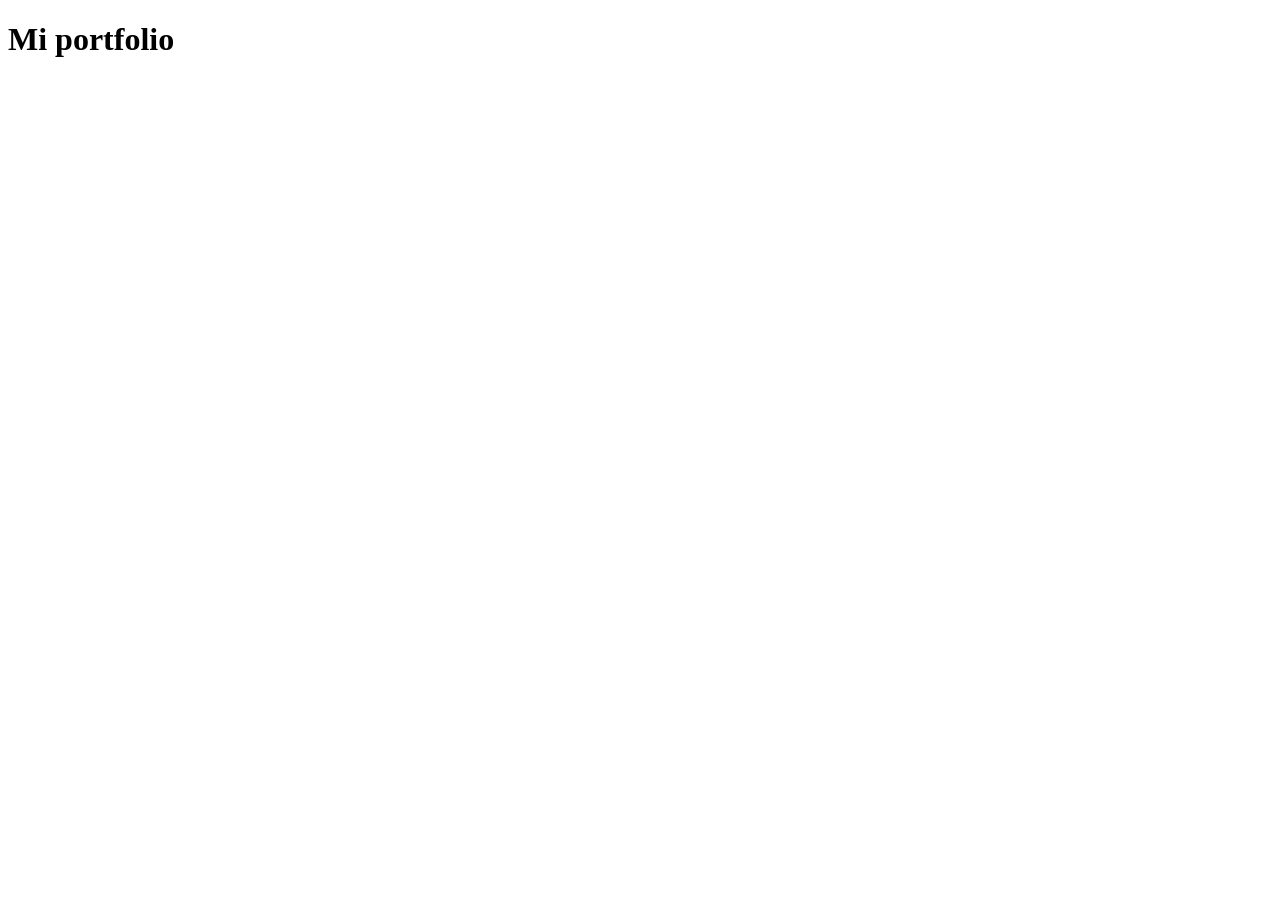
==== index.html @ 94c1d7a8 "Initial commit" ====
<!DOCTYPE html>
<html lang="es">
  <head>
    <meta charset="UTF-8" />
    <meta name="viewport" content="width=device-width, initial-scale=1" />
    <title>Mi portfolio</title>
    <link rel="stylesheet" href="style.css" />
  </head>
  <body>
    <h1>Mi portfolio</h1>
  </body>
</html>
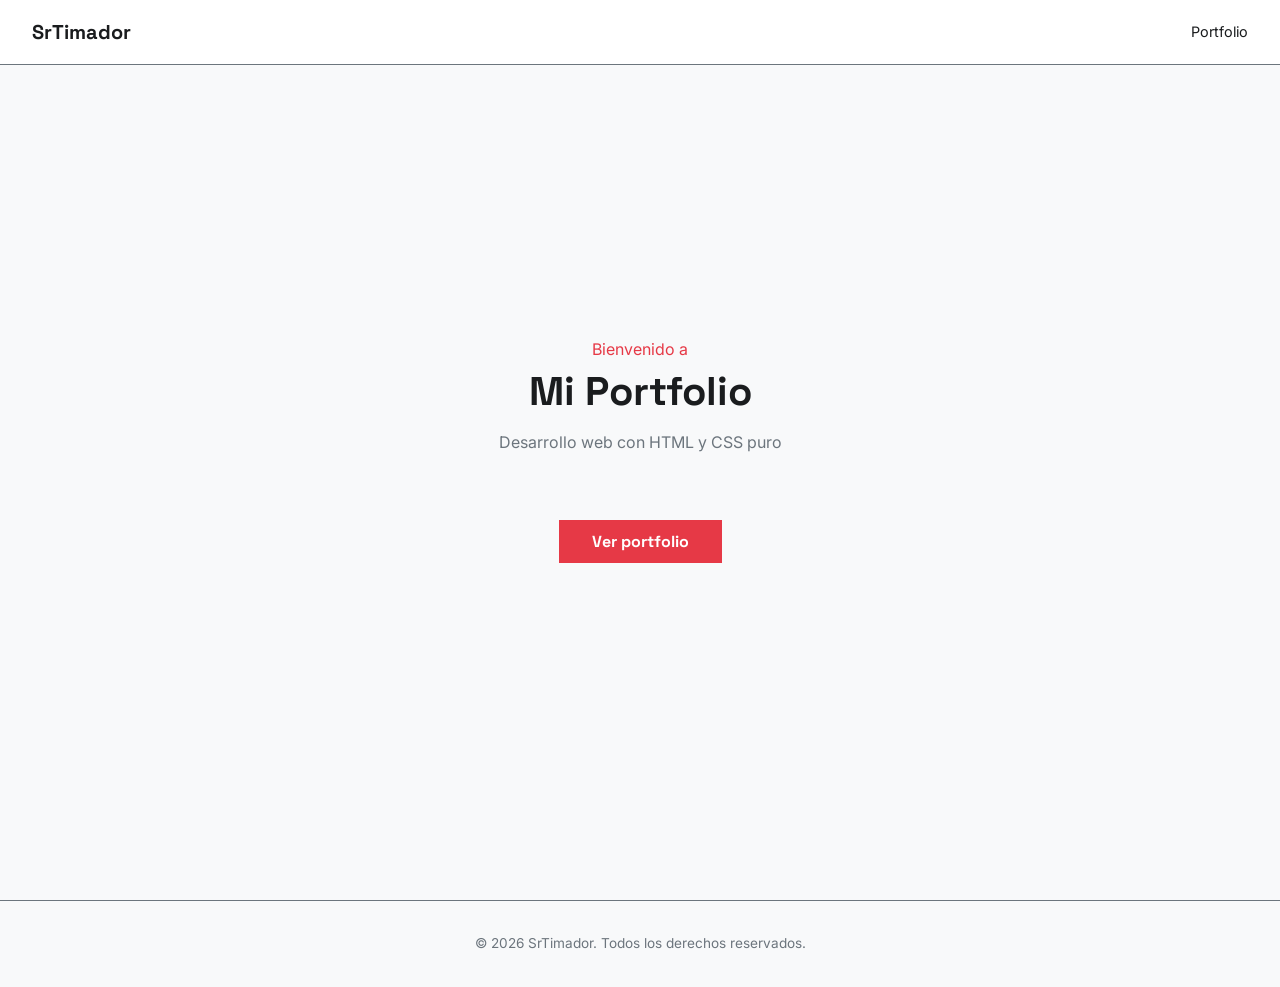
==== commit 5d16a778: "fase 1 portfolio personal con design system e identidad Batman ASCII" ====
--- a/index.html
+++ b/index.html
@@ -1,12 +1,33 @@
 <!DOCTYPE html>
 <html lang="es">
-  <head>
-    <meta charset="UTF-8" />
-    <meta name="viewport" content="width=device-width, initial-scale=1" />
-    <title>Mi portfolio</title>
-    <link rel="stylesheet" href="style.css" />
-  </head>
-  <body>
-    <h1>Mi portfolio</h1>
-  </body>
+<head>
+  <meta charset="UTF-8">
+  <meta name="viewport" content="width=device-width, initial-scale=1.0">
+  <title>SrTimador - Inicio</title>
+  <link rel="stylesheet" href="style.css">
+  <link rel="preconnect" href="https://fonts.googleapis.com">
+  <link rel="preconnect" href="https://fonts.gstatic.com" crossorigin>
+  <link href="https://fonts.googleapis.com/css2?family=Inter:wght@400;600&family=Space+Grotesk:wght@700&display=swap" rel="stylesheet">
+</head>
+<body>
+  <nav class="nav">
+    <a href="index.html" class="nav__logo">SrTimador</a>
+    <ul class="nav__links">
+      <li><a href="portfolio.html">Portfolio</a></li>
+    </ul>
+  </nav>
+
+  <main class="hero">
+    <div class="hero__content">
+      <p class="hero__greeting">Bienvenido a</p>
+      <h1 class="hero__title">Mi Portfolio</h1>
+      <p class="hero__subtitle">Desarrollo web con HTML y CSS puro</p>
+      <a href="portfolio.html" class="btn">Ver portfolio</a>
+    </div>
+  </main>
+
+  <footer class="footer">
+    <p>&copy; 2026 SrTimador. Todos los derechos reservados.</p>
+  </footer>
+</body>
 </html>
--- a/style.css
+++ b/style.css
@@ -0,0 +1,353 @@
+/* Reset y estilos base */
+* {
+  margin: 0;
+  padding: 0;
+  box-sizing: border-box;
+}
+
+:root {
+  --color-primary: #1A1C1E;
+  --color-accent: #E63946;
+  --color-background: #F8F9FA;
+  --color-text: #1A1C1E;
+  --color-muted: #6C757D;
+  --color-white: #FFFFFF;
+  --font-heading: "Space Grotesk", sans-serif;
+  --font-body: "Inter", sans-serif;
+  --spacing-xs: 4px;
+  --spacing-sm: 8px;
+  --spacing-md: 16px;
+  --spacing-lg: 32px;
+  --spacing-xl: 64px;
+}
+
+html {
+  scroll-behavior: smooth;
+}
+
+body {
+  font-family: var(--font-body);
+  font-size: 1rem;
+  line-height: 1.6;
+  background-color: var(--color-background);
+  color: var(--color-text);
+}
+
+h1, h2, h3 {
+  font-family: var(--font-heading);
+  font-weight: 700;
+  line-height: 1.1;
+}
+
+a {
+  color: var(--color-accent);
+  text-decoration: none;
+}
+
+a:hover {
+  text-decoration: underline;
+}
+
+/* Navegación */
+.nav {
+  position: fixed;
+  top: 0;
+  left: 0;
+  right: 0;
+  display: flex;
+  justify-content: space-between;
+  align-items: center;
+  padding: var(--spacing-md);
+  background: var(--color-white);
+  border-bottom: 1px solid var(--color-muted);
+  z-index: 1000;
+}
+
+.nav__logo {
+  font-family: var(--font-heading);
+  font-size: 1.25rem;
+  font-weight: 700;
+  color: var(--color-primary);
+}
+
+.nav__logo:hover {
+  text-decoration: none;
+}
+
+.nav__links {
+  display: flex;
+  gap: var(--spacing-lg);
+  list-style: none;
+}
+
+.nav__links a {
+  color: var(--color-text);
+  font-size: 0.9rem;
+  transition: color 0.2s;
+}
+
+.nav__links a:hover {
+  color: var(--color-accent);
+  text-decoration: none;
+}
+
+/* Hero */
+.hero {
+  min-height: 100vh;
+  display: flex;
+  align-items: center;
+  justify-content: center;
+  text-align: center;
+  padding: var(--spacing-xl) var(--spacing-md);
+}
+
+.hero__greeting {
+  color: var(--color-accent);
+  font-size: 1rem;
+  margin-bottom: var(--spacing-sm);
+}
+
+.hero__title {
+  font-size: 2.5rem;
+  color: var(--color-primary);
+  margin-bottom: var(--spacing-md);
+}
+
+.hero__subtitle {
+  color: var(--color-muted);
+  font-size: 1rem;
+  margin-bottom: var(--spacing-xl);
+}
+
+/* Botones */
+.btn {
+  display: inline-block;
+  padding: var(--spacing-sm) var(--spacing-lg);
+  background: var(--color-accent);
+  color: var(--color-white);
+  font-family: var(--font-heading);
+  font-weight: 700;
+  border: 1px solid var(--color-accent);
+  border-radius: 0;
+  transition: background 0.2s, color 0.2s;
+}
+
+.btn:hover {
+  background: var(--color-white);
+  color: var(--color-accent);
+  transform: none;
+  text-decoration: none;
+}
+
+/* Secciones */
+.section {
+  padding: var(--spacing-xl) var(--spacing-md);
+  max-width: 720px;
+  margin: 0 auto;
+}
+
+.section--alt {
+  background-color: var(--color-white);
+  max-width: 100%;
+}
+
+.section--alt > .section__title,
+.section--alt > .skills,
+.section--alt > .projects,
+.section--alt > .contact__text,
+.section--alt > .btn {
+  max-width: 720px;
+  margin-left: auto;
+  margin-right: auto;
+}
+
+.section__title {
+  font-size: 2.5rem;
+  color: var(--color-primary);
+  margin-bottom: var(--spacing-xl);
+  text-align: center;
+}
+
+/* Identidad */
+.identity {
+  display: flex;
+  flex-direction: column;
+  align-items: center;
+  gap: var(--spacing-lg);
+  border: 1px solid var(--color-muted);
+  padding: var(--spacing-lg);
+}
+
+.identity__ascii {
+  font-family: monospace;
+  font-size: 0.7rem;
+  line-height: 1.1;
+  color: var(--color-primary);
+  white-space: pre;
+  margin: 0;
+}
+
+.identity__info {
+  text-align: center;
+}
+
+.identity__name {
+  font-family: var(--font-heading);
+  font-size: 1.5rem;
+  font-weight: 700;
+  color: var(--color-text);
+  margin-bottom: var(--spacing-sm);
+}
+
+.identity__label {
+  font-family: var(--font-heading);
+  font-weight: 700;
+  color: var(--color-accent);
+  font-size: 0.85rem;
+  text-transform: uppercase;
+  letter-spacing: 0.05em;
+  display: block;
+  margin-bottom: var(--spacing-xs);
+}
+
+.identity__list {
+  list-style: none;
+  display: flex;
+  gap: var(--spacing-sm);
+  justify-content: center;
+  padding: 0;
+  margin: 0;
+}
+
+.identity__list li {
+  font-family: var(--font-body);
+  font-size: 0.9rem;
+  color: var(--color-muted);
+  padding: var(--spacing-xs) var(--spacing-sm);
+  border: 1px solid var(--color-muted);
+}
+
+/* Sobre mí */
+.about__text p {
+  margin-bottom: var(--spacing-md);
+  color: var(--color-muted);
+}
+
+/* Skills */
+.skills {
+  display: grid;
+  grid-template-columns: 1fr;
+  gap: var(--spacing-md);
+}
+
+.skill-card {
+  background: var(--color-white);
+  padding: var(--spacing-lg);
+  border: 1px solid var(--color-muted);
+}
+
+.skill-card:hover {
+  border-color: var(--color-accent);
+}
+
+.skill-card__title {
+  font-size: 1.25rem;
+  color: var(--color-accent);
+  margin-bottom: var(--spacing-sm);
+}
+
+/* Proyectos */
+.projects {
+  display: grid;
+  grid-template-columns: 1fr;
+  gap: var(--spacing-md);
+}
+
+.project-card {
+  background: var(--color-white);
+  border: 1px solid var(--color-muted);
+  transition: border-color 0.2s;
+}
+
+.project-card:hover {
+  border-color: var(--color-accent);
+}
+
+.project-card__content {
+  padding: var(--spacing-lg);
+}
+
+.project-card__title {
+  font-size: 1.25rem;
+  color: var(--color-primary);
+  margin-bottom: var(--spacing-sm);
+}
+
+.project-card__desc {
+  color: var(--color-muted);
+  margin-bottom: var(--spacing-md);
+}
+
+.project-card__tags {
+  display: flex;
+  gap: var(--spacing-sm);
+  flex-wrap: wrap;
+}
+
+.tag {
+  background: transparent;
+  color: var(--color-accent);
+  padding: var(--spacing-xs) var(--spacing-sm);
+  border: 1px solid var(--color-accent);
+  font-size: 0.8rem;
+  font-family: var(--font-body);
+}
+
+/* Contacto */
+.contact__text {
+  text-align: center;
+  color: var(--color-muted);
+  margin-bottom: var(--spacing-lg);
+}
+
+/* Footer */
+.footer {
+  text-align: center;
+  padding: var(--spacing-lg) var(--spacing-md);
+  color: var(--color-muted);
+  font-size: 0.85rem;
+  border-top: 1px solid var(--color-muted);
+}
+
+/* Tablet y desktop */
+@media (min-width: 768px) {
+  .hero__title {
+    font-size: 2.5rem;
+  }
+
+  .identity {
+    flex-direction: row;
+    text-align: left;
+    gap: var(--spacing-xl);
+  }
+
+  .identity__info {
+    text-align: left;
+  }
+
+  .identity__list {
+    justify-content: flex-start;
+  }
+
+  .skills {
+    grid-template-columns: repeat(3, 1fr);
+  }
+
+  .projects {
+    grid-template-columns: repeat(2, 1fr);
+  }
+
+  .nav {
+    padding: var(--spacing-md) var(--spacing-lg);
+  }
+}
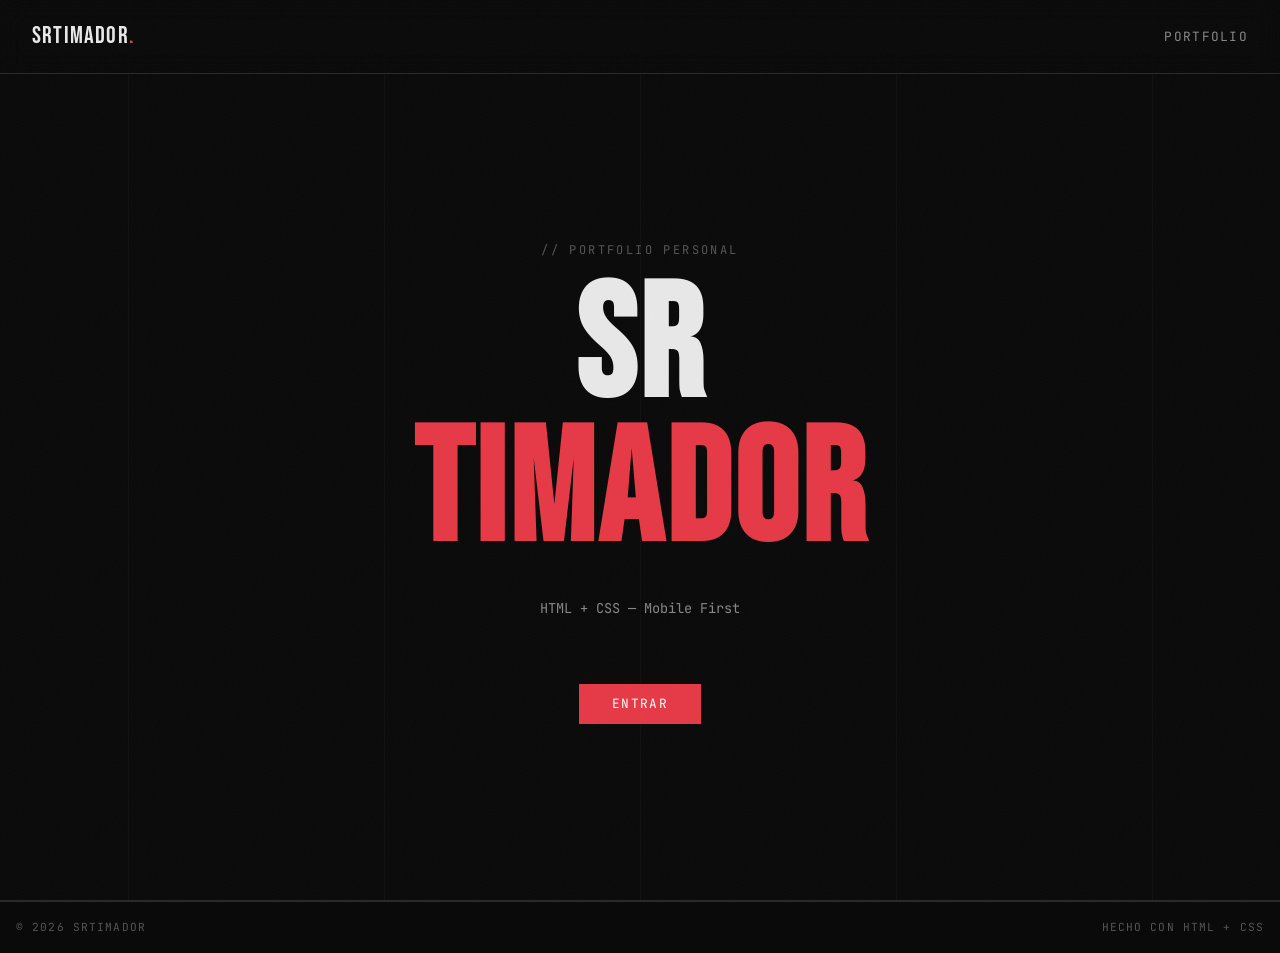
==== commit 912f40b1: "commit" ====
--- a/index.html
+++ b/index.html
@@ -3,31 +3,41 @@
 <head>
   <meta charset="UTF-8">
   <meta name="viewport" content="width=device-width, initial-scale=1.0">
-  <title>SrTimador - Inicio</title>
+  <title>SrTimador</title>
   <link rel="stylesheet" href="style.css">
   <link rel="preconnect" href="https://fonts.googleapis.com">
   <link rel="preconnect" href="https://fonts.gstatic.com" crossorigin>
-  <link href="https://fonts.googleapis.com/css2?family=Inter:wght@400;600&family=Space+Grotesk:wght@700&display=swap" rel="stylesheet">
+  <link href="https://fonts.googleapis.com/css2?family=Bebas+Neue&family=JetBrains+Mono:wght@400;600&display=swap" rel="stylesheet">
 </head>
 <body>
+  <div class="noise" aria-hidden="true"></div>
+
   <nav class="nav">
-    <a href="index.html" class="nav__logo">SrTimador</a>
+    <a href="index.html" class="nav__logo">SrTimador<span class="nav__dot">.</span></a>
     <ul class="nav__links">
       <li><a href="portfolio.html">Portfolio</a></li>
     </ul>
   </nav>
 
   <main class="hero">
+    <div class="hero__bg-lines" aria-hidden="true">
+      <span></span><span></span><span></span><span></span><span></span>
+    </div>
     <div class="hero__content">
-      <p class="hero__greeting">Bienvenido a</p>
-      <h1 class="hero__title">Mi Portfolio</h1>
-      <p class="hero__subtitle">Desarrollo web con HTML y CSS puro</p>
-      <a href="portfolio.html" class="btn">Ver portfolio</a>
+      <p class="hero__tag">// portfolio personal</p>
+      <h1 class="hero__title">
+        <span class="hero__line">Sr</span><span class="hero__line hero__line--accent">Timador</span>
+      </h1>
+      <p class="hero__subtitle">HTML + CSS — Mobile First</p>
+      <a href="portfolio.html" class="btn btn--primary">Entrar</a>
     </div>
   </main>
 
   <footer class="footer">
-    <p>&copy; 2026 SrTimador. Todos los derechos reservados.</p>
+    <div class="footer__bottom">
+      <p>&copy; 2026 SrTimador</p>
+      <p class="footer__made">Hecho con HTML + CSS</p>
+    </div>
   </footer>
 </body>
 </html>
--- a/style.css
+++ b/style.css
@@ -1,4 +1,4 @@
-/* Reset y estilos base */
+/* ========== RESET & VARIABLES ========== */
 * {
   margin: 0;
   padding: 0;
@@ -6,19 +6,23 @@
 }
 
 :root {
-  --color-primary: #1A1C1E;
-  --color-accent: #E63946;
-  --color-background: #F8F9FA;
-  --color-text: #1A1C1E;
-  --color-muted: #6C757D;
-  --color-white: #FFFFFF;
-  --font-heading: "Space Grotesk", sans-serif;
-  --font-body: "Inter", sans-serif;
-  --spacing-xs: 4px;
-  --spacing-sm: 8px;
-  --spacing-md: 16px;
-  --spacing-lg: 32px;
-  --spacing-xl: 64px;
+  --bg-primary: #0a0a0a;
+  --bg-secondary: #111111;
+  --bg-card: #161616;
+  --text-primary: #e8e8e8;
+  --text-secondary: #888888;
+  --text-muted: #555555;
+  --accent: #E63946;
+  --accent-glow: rgba(230, 57, 70, 0.15);
+  --border: #2a2a2a;
+  --font-display: "Bebas Neue", sans-serif;
+  --font-mono: "JetBrains Mono", monospace;
+  --space-xs: 4px;
+  --space-sm: 8px;
+  --space-md: 16px;
+  --space-lg: 32px;
+  --space-xl: 64px;
+  --space-2xl: 96px;
 }
 
 html {
@@ -26,29 +30,42 @@
 }
 
 body {
-  font-family: var(--font-body);
-  font-size: 1rem;
-  line-height: 1.6;
-  background-color: var(--color-background);
-  color: var(--color-text);
-}
-
-h1, h2, h3 {
-  font-family: var(--font-heading);
-  font-weight: 700;
-  line-height: 1.1;
+  font-family: var(--font-mono);
+  font-size: 14px;
+  line-height: 1.7;
+  background: var(--bg-primary);
+  color: var(--text-primary);
+  overflow-x: hidden;
 }
 
 a {
-  color: var(--color-accent);
+  color: var(--accent);
   text-decoration: none;
+  transition: color 0.2s;
 }
 
 a:hover {
-  text-decoration: underline;
-}
-
-/* Navegación */
+  color: #ff4d5a;
+}
+
+::selection {
+  background: var(--accent);
+  color: #fff;
+}
+
+/* ========== NOISE OVERLAY ========== */
+.noise {
+  position: fixed;
+  inset: 0;
+  z-index: 9999;
+  pointer-events: none;
+  opacity: 0.03;
+  background-image: url("data:image/svg+xml,%3Csvg viewBox='0 0 256 256' xmlns='http://www.w3.org/2000/svg'%3E%3Cfilter id='noise'%3E%3CfeTurbulence type='fractalNoise' baseFrequency='0.9' numOctaves='4' stitchTiles='stitch'/%3E%3C/filter%3E%3Crect width='100%25' height='100%25' filter='url(%23noise)'/%3E%3C/svg%3E");
+  background-repeat: repeat;
+  background-size: 256px;
+}
+
+/* ========== NAVIGATION ========== */
 .nav {
   position: fixed;
   top: 0;
@@ -57,132 +74,295 @@
   display: flex;
   justify-content: space-between;
   align-items: center;
-  padding: var(--spacing-md);
-  background: var(--color-white);
-  border-bottom: 1px solid var(--color-muted);
+  padding: var(--space-md) var(--space-lg);
+  background: rgba(10, 10, 10, 0.9);
+  backdrop-filter: blur(12px);
+  border-bottom: 1px solid var(--border);
   z-index: 1000;
 }
 
 .nav__logo {
-  font-family: var(--font-heading);
-  font-size: 1.25rem;
-  font-weight: 700;
-  color: var(--color-primary);
+  font-family: var(--font-display);
+  font-size: 1.5rem;
+  letter-spacing: 0.05em;
+  color: var(--text-primary);
 }
 
 .nav__logo:hover {
-  text-decoration: none;
+  color: var(--accent);
+}
+
+.nav__dot {
+  color: var(--accent);
 }
 
 .nav__links {
-  display: flex;
-  gap: var(--spacing-lg);
+  display: none;
+  gap: var(--space-lg);
   list-style: none;
 }
 
 .nav__links a {
-  color: var(--color-text);
-  font-size: 0.9rem;
-  transition: color 0.2s;
+  color: var(--text-secondary);
+  font-size: 0.8rem;
+  text-transform: uppercase;
+  letter-spacing: 0.1em;
+  position: relative;
+}
+
+.nav__links a::after {
+  content: "";
+  position: absolute;
+  bottom: -4px;
+  left: 0;
+  width: 0;
+  height: 1px;
+  background: var(--accent);
+  transition: width 0.3s;
 }
 
 .nav__links a:hover {
-  color: var(--color-accent);
-  text-decoration: none;
-}
-
-/* Hero */
+  color: var(--text-primary);
+}
+
+.nav__links a:hover::after {
+  width: 100%;
+}
+
+.nav__toggle {
+  display: flex;
+  flex-direction: column;
+  gap: 5px;
+  background: none;
+  border: none;
+  cursor: pointer;
+  padding: 8px;
+}
+
+.nav__toggle span {
+  width: 24px;
+  height: 2px;
+  background: var(--text-primary);
+  transition: all 0.3s;
+}
+
+/* Mobile menu */
+.mobile-menu {
+  position: fixed;
+  top: 0;
+  left: 0;
+  right: 0;
+  bottom: 0;
+  background: rgba(10, 10, 10, 0.98);
+  display: flex;
+  flex-direction: column;
+  justify-content: center;
+  align-items: center;
+  gap: var(--space-lg);
+  z-index: 999;
+  opacity: 0;
+  pointer-events: none;
+  transition: opacity 0.3s;
+}
+
+.mobile-menu.active {
+  opacity: 1;
+  pointer-events: all;
+}
+
+.mobile-menu__link {
+  font-family: var(--font-display);
+  font-size: 2.5rem;
+  color: var(--text-primary);
+  letter-spacing: 0.05em;
+}
+
+.mobile-menu__link:hover {
+  color: var(--accent);
+}
+
+/* ========== HERO ========== */
 .hero {
   min-height: 100vh;
   display: flex;
+  flex-direction: column;
+  justify-content: center;
   align-items: center;
-  justify-content: center;
   text-align: center;
-  padding: var(--spacing-xl) var(--spacing-md);
-}
-
-.hero__greeting {
-  color: var(--color-accent);
-  font-size: 1rem;
-  margin-bottom: var(--spacing-sm);
+  padding: var(--space-2xl) var(--space-md) var(--space-lg);
+  position: relative;
+  overflow: hidden;
+}
+
+.hero__bg-lines {
+  position: absolute;
+  inset: 0;
+  display: flex;
+  justify-content: space-around;
+  opacity: 0.05;
+}
+
+.hero__bg-lines span {
+  width: 1px;
+  height: 100%;
+  background: var(--text-secondary);
+}
+
+.hero__tag {
+  color: var(--text-muted);
+  font-size: 0.75rem;
+  text-transform: uppercase;
+  letter-spacing: 0.2em;
+  margin-bottom: var(--space-md);
+  animation: fadeInUp 0.6s ease both;
 }
 
 .hero__title {
-  font-size: 2.5rem;
-  color: var(--color-primary);
-  margin-bottom: var(--spacing-md);
+  font-family: var(--font-display);
+  font-size: 5rem;
+  line-height: 0.9;
+  letter-spacing: 0.02em;
+  margin-bottom: var(--space-lg);
+}
+
+.hero__line {
+  display: block;
+  animation: slideIn 0.8s ease both;
+}
+
+.hero__line--accent {
+  color: var(--accent);
+  animation-delay: 0.15s;
 }
 
 .hero__subtitle {
-  color: var(--color-muted);
-  font-size: 1rem;
-  margin-bottom: var(--spacing-xl);
-}
-
-/* Botones */
+  color: var(--text-secondary);
+  font-size: 0.85rem;
+  margin-bottom: var(--space-xl);
+  animation: fadeInUp 0.6s ease 0.3s both;
+}
+
+.hero__cta {
+  display: flex;
+  gap: var(--space-md);
+  animation: fadeInUp 0.6s ease 0.45s both;
+}
+
+.hero__scroll {
+  position: absolute;
+  bottom: var(--space-lg);
+  left: 50%;
+  transform: translateX(-50%);
+  color: var(--text-muted);
+  font-size: 0.7rem;
+  text-transform: uppercase;
+  letter-spacing: 0.15em;
+  animation: bounce 2s infinite;
+}
+
+/* ========== BUTTONS ========== */
 .btn {
+  font-family: var(--font-mono);
+  font-size: 0.8rem;
+  text-transform: uppercase;
+  letter-spacing: 0.1em;
+  padding: var(--space-sm) var(--space-lg);
+  border: 1px solid var(--accent);
+  cursor: pointer;
+  transition: all 0.2s;
   display: inline-block;
-  padding: var(--spacing-sm) var(--spacing-lg);
-  background: var(--color-accent);
-  color: var(--color-white);
-  font-family: var(--font-heading);
-  font-weight: 700;
-  border: 1px solid var(--color-accent);
-  border-radius: 0;
-  transition: background 0.2s, color 0.2s;
-}
-
-.btn:hover {
-  background: var(--color-white);
-  color: var(--color-accent);
-  transform: none;
-  text-decoration: none;
-}
-
-/* Secciones */
+}
+
+.btn--primary {
+  background: var(--accent);
+  color: #fff;
+}
+
+.btn--primary:hover {
+  background: transparent;
+  color: var(--accent);
+}
+
+.btn--outline {
+  background: transparent;
+  color: var(--text-secondary);
+  border-color: var(--border);
+}
+
+.btn--outline:hover {
+  border-color: var(--text-primary);
+  color: var(--text-primary);
+}
+
+/* ========== SECTIONS ========== */
 .section {
-  padding: var(--spacing-xl) var(--spacing-md);
+  padding: var(--space-2xl) var(--space-md);
   max-width: 720px;
   margin: 0 auto;
 }
 
 .section--alt {
-  background-color: var(--color-white);
+  background: var(--bg-secondary);
   max-width: 100%;
 }
 
-.section--alt > .section__title,
-.section--alt > .skills,
-.section--alt > .projects,
-.section--alt > .contact__text,
-.section--alt > .btn {
+.section--alt > * {
   max-width: 720px;
   margin-left: auto;
   margin-right: auto;
 }
 
+.section__header {
+  display: flex;
+  align-items: baseline;
+  gap: var(--space-md);
+  margin-bottom: var(--space-xl);
+  padding-bottom: var(--space-md);
+  border-bottom: 1px solid var(--border);
+}
+
+.section__num {
+  font-family: var(--font-mono);
+  font-size: 0.8rem;
+  color: var(--accent);
+}
+
 .section__title {
+  font-family: var(--font-display);
   font-size: 2.5rem;
-  color: var(--color-primary);
-  margin-bottom: var(--spacing-xl);
-  text-align: center;
-}
-
-/* Identidad */
-.identity {
+  letter-spacing: 0.03em;
+  color: var(--text-primary);
+}
+
+/* ========== IDENTITY ========== */
+.identity__grid {
   display: flex;
   flex-direction: column;
   align-items: center;
-  gap: var(--spacing-lg);
-  border: 1px solid var(--color-muted);
-  padding: var(--spacing-lg);
+  gap: var(--space-lg);
+  padding: var(--space-lg);
+  border: 1px solid var(--border);
+  position: relative;
+}
+
+.identity__grid::before {
+  content: "perfil";
+  position: absolute;
+  top: -10px;
+  left: var(--space-md);
+  background: var(--bg-primary);
+  padding: 0 var(--space-sm);
+  font-size: 0.7rem;
+  color: var(--text-muted);
+  text-transform: uppercase;
+  letter-spacing: 0.15em;
 }
 
 .identity__ascii {
-  font-family: monospace;
-  font-size: 0.7rem;
+  font-family: var(--font-mono);
+  font-size: 0.65rem;
   line-height: 1.1;
-  color: var(--color-primary);
+  color: var(--text-primary);
   white-space: pre;
   margin: 0;
 }
@@ -192,162 +372,362 @@
 }
 
 .identity__name {
-  font-family: var(--font-heading);
-  font-size: 1.5rem;
-  font-weight: 700;
-  color: var(--color-text);
-  margin-bottom: var(--spacing-sm);
+  font-family: var(--font-display);
+  font-size: 2rem;
+  letter-spacing: 0.05em;
+  color: var(--text-primary);
+  margin-bottom: var(--space-sm);
 }
 
 .identity__label {
-  font-family: var(--font-heading);
-  font-weight: 700;
-  color: var(--color-accent);
-  font-size: 0.85rem;
-  text-transform: uppercase;
-  letter-spacing: 0.05em;
+  font-size: 0.7rem;
+  color: var(--accent);
+  text-transform: uppercase;
+  letter-spacing: 0.15em;
   display: block;
-  margin-bottom: var(--spacing-xs);
+  margin-bottom: var(--space-xs);
 }
 
 .identity__list {
   list-style: none;
   display: flex;
-  gap: var(--spacing-sm);
+  gap: var(--space-sm);
   justify-content: center;
   padding: 0;
-  margin: 0;
+  flex-wrap: wrap;
 }
 
 .identity__list li {
-  font-family: var(--font-body);
-  font-size: 0.9rem;
-  color: var(--color-muted);
-  padding: var(--spacing-xs) var(--spacing-sm);
-  border: 1px solid var(--color-muted);
-}
-
-/* Sobre mí */
-.about__text p {
-  margin-bottom: var(--spacing-md);
-  color: var(--color-muted);
-}
-
-/* Skills */
+  font-size: 0.75rem;
+  color: var(--text-secondary);
+  padding: var(--space-xs) var(--space-sm);
+  border: 1px solid var(--border);
+}
+
+/* ========== ABOUT ========== */
+.about__lead {
+  font-size: 1.1rem;
+  color: var(--text-primary);
+  margin-bottom: var(--space-md);
+  line-height: 1.5;
+}
+
+.about p {
+  color: var(--text-secondary);
+  margin-bottom: var(--space-md);
+}
+
+.about strong {
+  color: var(--accent);
+  font-weight: 600;
+}
+
+.about__stats {
+  display: grid;
+  grid-template-columns: 1fr;
+  gap: var(--space-md);
+  margin-top: var(--space-xl);
+  padding-top: var(--space-lg);
+  border-top: 1px solid var(--border);
+}
+
+.stat {
+  display: flex;
+  flex-direction: column;
+  gap: var(--space-xs);
+  padding: var(--space-md);
+  background: var(--bg-card);
+  border: 1px solid var(--border);
+}
+
+.stat__num {
+  font-family: var(--font-display);
+  font-size: 2rem;
+  color: var(--accent);
+  letter-spacing: 0.02em;
+}
+
+.stat__label {
+  font-size: 0.75rem;
+  color: var(--text-muted);
+  text-transform: uppercase;
+  letter-spacing: 0.1em;
+}
+
+/* ========== SKILLS ========== */
 .skills {
   display: grid;
   grid-template-columns: 1fr;
-  gap: var(--spacing-md);
+  gap: var(--space-md);
 }
 
 .skill-card {
-  background: var(--color-white);
-  padding: var(--spacing-lg);
-  border: 1px solid var(--color-muted);
+  background: var(--bg-card);
+  border: 1px solid var(--border);
+  padding: var(--space-lg);
+  position: relative;
+  transition: border-color 0.3s;
 }
 
 .skill-card:hover {
-  border-color: var(--color-accent);
+  border-color: var(--accent);
+}
+
+.skill-card__num {
+  font-size: 0.7rem;
+  color: var(--accent);
+  position: absolute;
+  top: var(--space-md);
+  right: var(--space-md);
 }
 
 .skill-card__title {
-  font-size: 1.25rem;
-  color: var(--color-accent);
-  margin-bottom: var(--spacing-sm);
-}
-
-/* Proyectos */
+  font-family: var(--font-display);
+  font-size: 1.5rem;
+  letter-spacing: 0.03em;
+  margin-bottom: var(--space-xs);
+}
+
+.skill-card p {
+  color: var(--text-secondary);
+  font-size: 0.8rem;
+  margin-bottom: var(--space-md);
+}
+
+.skill-card__bar {
+  width: 100%;
+  height: 2px;
+  background: var(--border);
+  position: relative;
+}
+
+.skill-card__fill {
+  position: absolute;
+  top: 0;
+  left: 0;
+  height: 100%;
+  width: var(--fill);
+  background: var(--accent);
+  transition: width 1s ease;
+}
+
+/* ========== PROJECTS ========== */
 .projects {
   display: grid;
   grid-template-columns: 1fr;
-  gap: var(--spacing-md);
+  gap: var(--space-md);
 }
 
 .project-card {
-  background: var(--color-white);
-  border: 1px solid var(--color-muted);
-  transition: border-color 0.2s;
+  background: var(--bg-card);
+  border: 1px solid var(--border);
+  transition: border-color 0.3s;
 }
 
 .project-card:hover {
-  border-color: var(--color-accent);
+  border-color: var(--accent);
+}
+
+.project-card__header {
+  display: flex;
+  justify-content: space-between;
+  align-items: center;
+  padding: var(--space-sm) var(--space-md);
+  border-bottom: 1px solid var(--border);
+  background: rgba(255, 255, 255, 0.02);
+}
+
+.project-card__num {
+  font-size: 0.7rem;
+  color: var(--accent);
+}
+
+.project-card__status {
+  font-size: 0.65rem;
+  text-transform: uppercase;
+  letter-spacing: 0.1em;
+  color: var(--text-muted);
+  padding: 2px 8px;
+  border: 1px solid var(--border);
 }
 
 .project-card__content {
-  padding: var(--spacing-lg);
+  padding: var(--space-lg) var(--space-md);
 }
 
 .project-card__title {
-  font-size: 1.25rem;
-  color: var(--color-primary);
-  margin-bottom: var(--spacing-sm);
+  font-family: var(--font-display);
+  font-size: 1.5rem;
+  letter-spacing: 0.03em;
+  margin-bottom: var(--space-xs);
 }
 
 .project-card__desc {
-  color: var(--color-muted);
-  margin-bottom: var(--spacing-md);
+  color: var(--text-secondary);
+  font-size: 0.8rem;
+  margin-bottom: var(--space-md);
+}
+
+.project-card--placeholder {
+  opacity: 0.5;
 }
 
 .project-card__tags {
   display: flex;
-  gap: var(--spacing-sm);
+  gap: var(--space-sm);
   flex-wrap: wrap;
 }
 
 .tag {
-  background: transparent;
-  color: var(--color-accent);
-  padding: var(--spacing-xs) var(--spacing-sm);
-  border: 1px solid var(--color-accent);
+  font-size: 0.65rem;
+  color: var(--text-secondary);
+  padding: var(--space-xs) var(--space-sm);
+  border: 1px solid var(--border);
+  text-transform: uppercase;
+  letter-spacing: 0.05em;
+}
+
+/* ========== CONTACT ========== */
+.contact__text {
+  font-size: 1.1rem;
+  color: var(--text-primary);
+  margin-bottom: var(--space-lg);
+}
+
+.contact__actions {
+  margin-bottom: var(--space-lg);
+}
+
+.contact__divider {
+  height: 1px;
+  background: var(--border);
+  margin-bottom: var(--space-lg);
+}
+
+.contact__note {
+  color: var(--text-muted);
   font-size: 0.8rem;
-  font-family: var(--font-body);
-}
-
-/* Contacto */
-.contact__text {
-  text-align: center;
-  color: var(--color-muted);
-  margin-bottom: var(--spacing-lg);
-}
-
-/* Footer */
+}
+
+/* ========== FOOTER ========== */
 .footer {
-  text-align: center;
-  padding: var(--spacing-lg) var(--spacing-md);
-  color: var(--color-muted);
-  font-size: 0.85rem;
-  border-top: 1px solid var(--color-muted);
-}
-
-/* Tablet y desktop */
+  border-top: 1px solid var(--border);
+}
+
+.footer__top {
+  max-width: 720px;
+  margin: 0 auto;
+  padding: var(--space-lg) var(--space-md);
+}
+
+.footer__back {
+  font-size: 0.75rem;
+  color: var(--text-muted);
+  text-transform: uppercase;
+  letter-spacing: 0.1em;
+}
+
+.footer__back:hover {
+  color: var(--accent);
+}
+
+.footer__bottom {
+  display: flex;
+  justify-content: space-between;
+  padding: var(--space-md);
+  font-size: 0.7rem;
+  color: var(--text-muted);
+  text-transform: uppercase;
+  letter-spacing: 0.1em;
+  border-top: 1px solid var(--border);
+}
+
+.footer__made {
+  color: var(--text-muted);
+}
+
+/* ========== ANIMATIONS ========== */
+@keyframes fadeInUp {
+  from {
+    opacity: 0;
+    transform: translateY(20px);
+  }
+  to {
+    opacity: 1;
+    transform: translateY(0);
+  }
+}
+
+@keyframes slideIn {
+  from {
+    opacity: 0;
+    transform: translateX(-30px);
+  }
+  to {
+    opacity: 1;
+    transform: translateX(0);
+  }
+}
+
+@keyframes bounce {
+  0%, 20%, 50%, 80%, 100% {
+    transform: translateX(-50%) translateY(0);
+  }
+  40% {
+    transform: translateX(-50%) translateY(-8px);
+  }
+  60% {
+    transform: translateX(-50%) translateY(-4px);
+  }
+}
+
+/* ========== RESPONSIVE ========== */
+@media (min-width: 600px) {
+  .identity__grid {
+    flex-direction: row;
+  }
+
+  .identity__info {
+    text-align: left;
+  }
+
+  .identity__list {
+    justify-content: flex-start;
+  }
+
+  .about__stats {
+    grid-template-columns: repeat(3, 1fr);
+  }
+
+  .skills {
+    grid-template-columns: repeat(3, 1fr);
+  }
+
+  .projects {
+    grid-template-columns: repeat(2, 1fr);
+  }
+}
+
 @media (min-width: 768px) {
   .hero__title {
-    font-size: 2.5rem;
-  }
-
-  .identity {
-    flex-direction: row;
-    text-align: left;
-    gap: var(--spacing-xl);
-  }
-
-  .identity__info {
-    text-align: left;
-  }
-
-  .identity__list {
-    justify-content: flex-start;
-  }
-
-  .skills {
-    grid-template-columns: repeat(3, 1fr);
-  }
-
-  .projects {
-    grid-template-columns: repeat(2, 1fr);
-  }
-
-  .nav {
-    padding: var(--spacing-md) var(--spacing-lg);
-  }
-}
+    font-size: 8rem;
+  }
+
+  .nav__links {
+    display: flex;
+  }
+
+  .nav__toggle {
+    display: none;
+  }
+
+  .section {
+    padding: var(--space-2xl) var(--space-lg);
+  }
+}
+
+@media (min-width: 1024px) {
+  .hero__title {
+    font-size: 10rem;
+  }
+}
